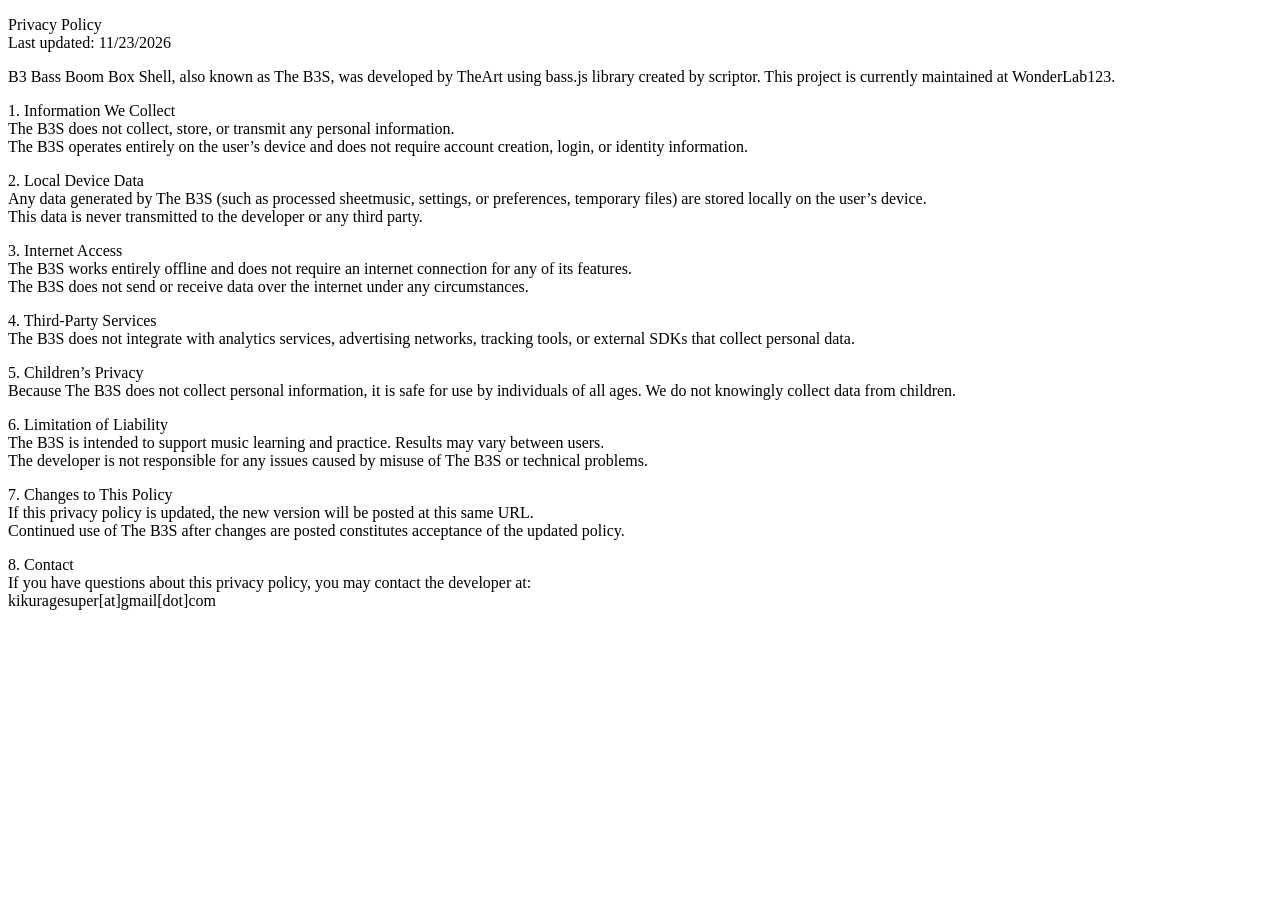
==== src/apps/shell/privacy.html @ ac9a8bb1 "." ====
<!DOCTYPE html>
<html lang="en">
<head>
  <meta charset="UTF-8">
  <title>B3 Bass Boom Box Shell Privacy Policy</title>
</head>
<body>
  <p>
    Privacy Policy<br>
    Last updated: 11/23/2026
  </p>

  <p>
    B3 Bass Boom Box Shell, also known as The B3S, was developed by TheArt using bass.js library created by scriptor. This project is currently maintained at WonderLab123.
  </p>

  <p>
    1. Information We Collect<br>
    The B3S does not collect, store, or transmit any personal information.<br>
    The B3S operates entirely on the user’s device and does not require account creation, login, or identity information.
  </p>

  <p>
    2. Local Device Data<br>
    Any data generated by The B3S (such as processed sheetmusic, settings, or preferences, temporary files) are stored locally on the user’s device.<br>
    This data is never transmitted to the developer or any third party.
  </p>

  <p>
    3. Internet Access<br>
    The B3S works entirely offline and does not require an internet connection for any of its features.<br>
    The B3S does not send or receive data over the internet under any circumstances.
  </p>

  <p>
    4. Third‑Party Services<br>
    The B3S does not integrate with analytics services, advertising networks, tracking tools, or external SDKs that collect personal data.
  </p>

  <p>
    5. Children’s Privacy<br>
    Because The B3S does not collect personal information, it is safe for use by individuals of all ages.
    We do not knowingly collect data from children.
  </p>

  <p>
    6. Limitation of Liability<br>
    The B3S is intended to support music learning and practice. Results may vary between users.<br>
    The developer is not responsible for any issues caused by misuse of The B3S or technical problems.
  </p>

  <p>
    7. Changes to This Policy<br>
    If this privacy policy is updated, the new version will be posted at this same URL.<br>
    Continued use of The B3S after changes are posted constitutes acceptance of the updated policy.
  </p>

  <p>
    8. Contact<br>
    If you have questions about this privacy policy, you may contact the developer at:<br>
    kikuragesuper[at]gmail[dot]com
  </p>
</body>
</html>
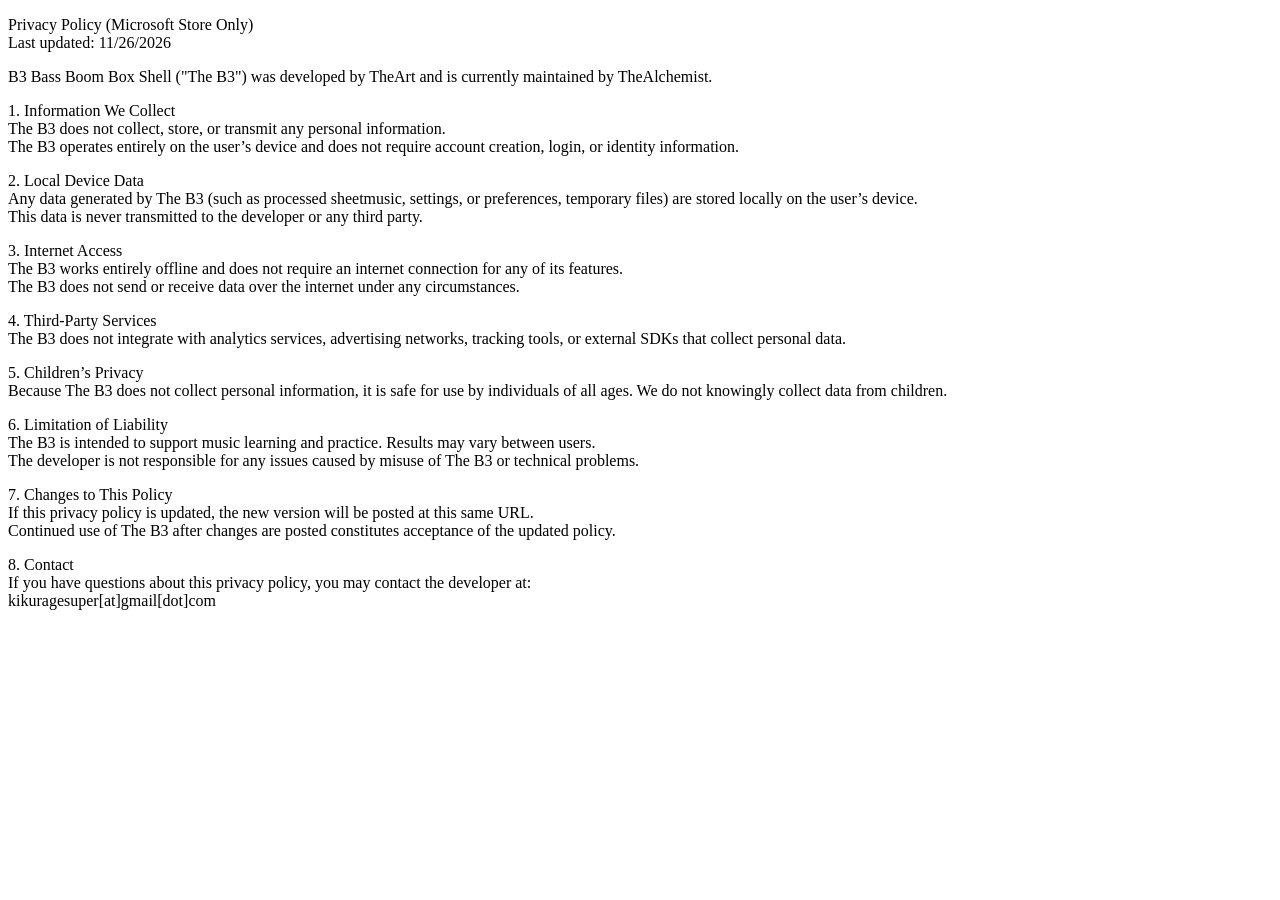
==== commit bbbfaeca: "." ====
--- a/src/apps/shell/privacy.html
+++ b/src/apps/shell/privacy.html
@@ -6,53 +6,53 @@
 </head>
 <body>
   <p>
-    Privacy Policy<br>
-    Last updated: 11/23/2026
+    Privacy Policy (Microsoft Store Only)<br>
+    Last updated: 11/26/2026
   </p>
 
   <p>
-    B3 Bass Boom Box Shell, also known as The B3S, was developed by TheArt using bass.js library created by scriptor. This project is currently maintained at WonderLab123.
+    B3 Bass Boom Box Shell ("The B3") was developed by TheArt and is currently maintained by TheAlchemist.
   </p>
 
   <p>
     1. Information We Collect<br>
-    The B3S does not collect, store, or transmit any personal information.<br>
-    The B3S operates entirely on the user’s device and does not require account creation, login, or identity information.
+    The B3 does not collect, store, or transmit any personal information.<br>
+    The B3 operates entirely on the user’s device and does not require account creation, login, or identity information.
   </p>
 
   <p>
     2. Local Device Data<br>
-    Any data generated by The B3S (such as processed sheetmusic, settings, or preferences, temporary files) are stored locally on the user’s device.<br>
+    Any data generated by The B3 (such as processed sheetmusic, settings, or preferences, temporary files) are stored locally on the user’s device.<br>
     This data is never transmitted to the developer or any third party.
   </p>
 
   <p>
     3. Internet Access<br>
-    The B3S works entirely offline and does not require an internet connection for any of its features.<br>
-    The B3S does not send or receive data over the internet under any circumstances.
+    The B3 works entirely offline and does not require an internet connection for any of its features.<br>
+    The B3 does not send or receive data over the internet under any circumstances.
   </p>
 
   <p>
     4. Third‑Party Services<br>
-    The B3S does not integrate with analytics services, advertising networks, tracking tools, or external SDKs that collect personal data.
+    The B3 does not integrate with analytics services, advertising networks, tracking tools, or external SDKs that collect personal data.
   </p>
 
   <p>
     5. Children’s Privacy<br>
-    Because The B3S does not collect personal information, it is safe for use by individuals of all ages.
+    Because The B3 does not collect personal information, it is safe for use by individuals of all ages.
     We do not knowingly collect data from children.
   </p>
 
   <p>
     6. Limitation of Liability<br>
-    The B3S is intended to support music learning and practice. Results may vary between users.<br>
-    The developer is not responsible for any issues caused by misuse of The B3S or technical problems.
+    The B3 is intended to support music learning and practice. Results may vary between users.<br>
+    The developer is not responsible for any issues caused by misuse of The B3 or technical problems.
   </p>
 
   <p>
     7. Changes to This Policy<br>
     If this privacy policy is updated, the new version will be posted at this same URL.<br>
-    Continued use of The B3S after changes are posted constitutes acceptance of the updated policy.
+    Continued use of The B3 after changes are posted constitutes acceptance of the updated policy.
   </p>
 
   <p>
